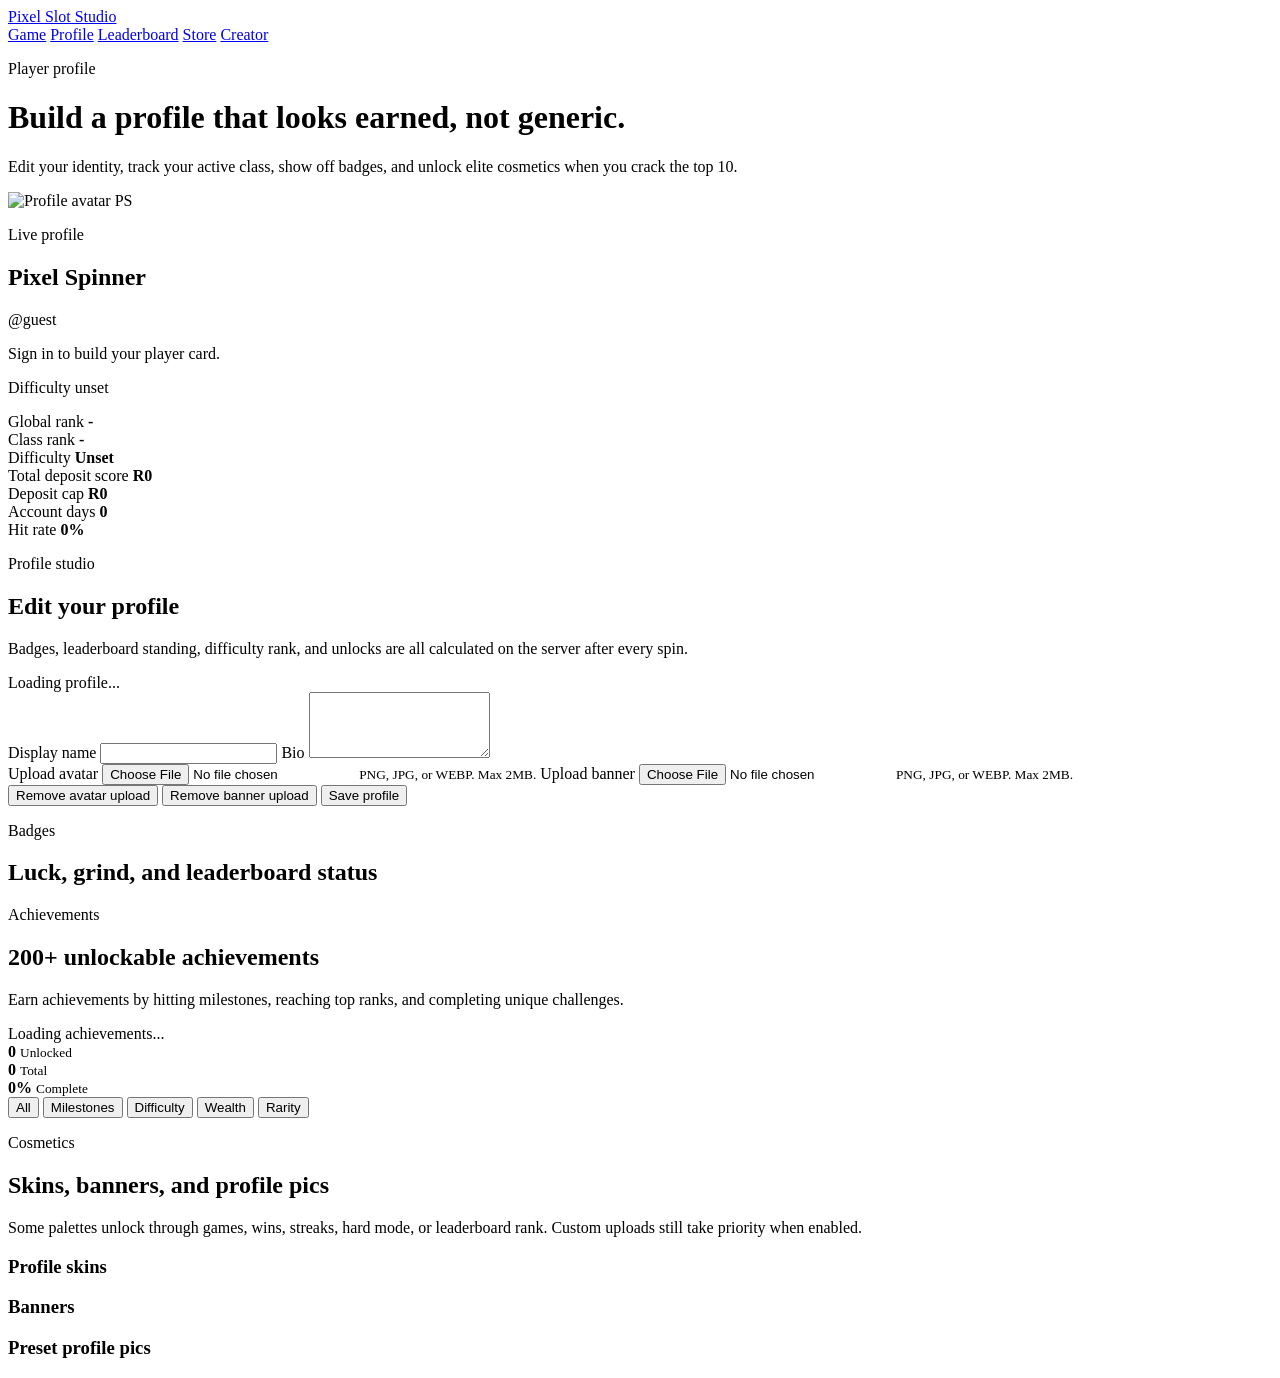
==== web/profile.html @ 4645d247 "feat(game): add difficulty-based progression system with Easy, Medium, and Hard modes Introduce thre" ====
<!DOCTYPE html>
<html lang="en">
  <head>
    <meta charset="UTF-8" />
    <meta name="viewport" content="width=device-width, initial-scale=1.0" />
    <title>Profile | Pixel Slot Studio</title>
    <link rel="icon" href="/favicon.svg" type="image/svg+xml" />
    <link rel="stylesheet" href="/styles.css" />
  </head>
  <body>
    <div class="app-shell">
      <header class="hero hero--compact">
        <nav class="topbar">
          <a class="brandmark" href="/">Pixel Slot Studio</a>
          <div class="topbar__links">
            <a class="topbar__link" href="/">Game</a>
            <a class="topbar__link topbar__link--active" href="/profile">Profile</a>
            <a class="topbar__link" href="/leaderboard">Leaderboard</a>
            <a class="topbar__link" href="/store">Store</a>
            <a class="topbar__link" href="/creator">Creator</a>
          </div>
        </nav>

        <div class="hero__copy">
          <p class="eyebrow">Player profile</p>
          <h1>Build a profile that looks earned, not generic.</h1>
          <p class="hero__text">
            Edit your identity, track your active class, show off badges, and unlock elite cosmetics when you crack the top 10.
          </p>
        </div>
        <div class="hero__orbs" aria-hidden="true">
          <span class="orb orb--blue"></span>
          <span class="orb orb--green"></span>
          <span class="orb orb--peach"></span>
        </div>
      </header>

      <main class="profile-layout">
        <section class="panel profile-showcase">
          <div class="profile-banner banner-theme-aurora" id="profile-banner">
            <div class="profile-banner__overlay"></div>
            <div class="profile-card skin-theme-skyline" id="profile-card">
              <div class="profile-avatar avatar-theme-orbit" id="profile-avatar">
                <img id="profile-avatar-image" class="profile-avatar__image is-hidden" alt="Profile avatar" />
                <span id="profile-avatar-initials">PS</span>
              </div>
              <div class="profile-copy">
                <p class="panel__eyebrow">Live profile</p>
                <h2 id="profile-display-name">Pixel Spinner</h2>
                <p class="profile-copy__handle" id="profile-username">@guest</p>
                <p class="profile-copy__bio" id="profile-bio">Sign in to build your player card.</p>
                <p class="profile-copy__meta" id="profile-mode-meta">Difficulty unset</p>
              </div>
            </div>
          </div>

          <div class="profile-meta-grid">
            <article class="stat-card">
              <span class="stat-card__label">Global rank</span>
              <strong id="rank-global">-</strong>
            </article>
            <article class="stat-card">
              <span class="stat-card__label">Class rank</span>
              <strong id="rank-mode">-</strong>
            </article>
            <article class="stat-card">
              <span class="stat-card__label">Difficulty</span>
              <strong id="profile-difficulty">Unset</strong>
            </article>
            <article class="stat-card">
              <span class="stat-card__label">Total deposit score</span>
              <strong id="profile-total-deposit">R0</strong>
            </article>
            <article class="stat-card">
              <span class="stat-card__label">Deposit cap</span>
              <strong id="profile-deposit-cap">R0</strong>
            </article>
            <article class="stat-card">
              <span class="stat-card__label">Account days</span>
              <strong id="account-days">0</strong>
            </article>
            <article class="stat-card">
              <span class="stat-card__label">Hit rate</span>
              <strong id="profile-hit-rate">0%</strong>
            </article>
          </div>
        </section>

        <section class="panel profile-panel">
          <div class="panel__header">
            <div>
              <p class="panel__eyebrow">Profile studio</p>
              <h2>Edit your profile</h2>
              <p class="panel__subtext">Badges, leaderboard standing, difficulty rank, and unlocks are all calculated on the server after every spin.</p>
            </div>
            <div class="status-pill" id="profile-status">Loading profile...</div>
          </div>

          <form id="profile-form" class="profile-form">
            <div class="profile-edit-grid">
              <label class="field">
                <span>Display name</span>
                <input id="display-name-input" type="text" maxlength="32" />
              </label>
              <label class="field">
                <span>Bio</span>
                <textarea id="bio-input" rows="4" maxlength="240"></textarea>
              </label>
            </div>

            <div class="upload-grid">
              <label class="field">
                <span>Upload avatar</span>
                <input id="avatar-upload-input" type="file" accept="image/png,image/jpeg,image/webp" />
                <small class="field__hint">PNG, JPG, or WEBP. Max 2MB.</small>
              </label>
              <label class="field">
                <span>Upload banner</span>
                <input id="banner-upload-input" type="file" accept="image/png,image/jpeg,image/webp" />
                <small class="field__hint">PNG, JPG, or WEBP. Max 2MB.</small>
              </label>
            </div>

            <div class="profile-action-row">
              <button id="clear-avatar-button" class="button button--ghost" type="button">Remove avatar upload</button>
              <button id="clear-banner-button" class="button button--ghost" type="button">Remove banner upload</button>
              <button class="button button--primary" type="submit">Save profile</button>
            </div>
          </form>
        </section>

        <section class="panel profile-panel">
          <div class="panel__header">
            <div>
              <p class="panel__eyebrow">Badges</p>
              <h2>Luck, grind, and leaderboard status</h2>
            </div>
          </div>
          <div id="badge-grid" class="badge-grid"></div>
        </section>

        <section class="panel profile-panel">
          <div class="panel__header">
            <div>
              <p class="panel__eyebrow">Achievements</p>
              <h2>200+ unlockable achievements</h2>
              <p class="panel__subtext">Earn achievements by hitting milestones, reaching top ranks, and completing unique challenges.</p>
            </div>
            <div class="status-pill" id="achievement-status">Loading achievements...</div>
          </div>
          
          <div class="profile-achievements__summary">
            <div class="profile-achievements__stat">
              <strong id="achievements-unlocked">0</strong>
              <small>Unlocked</small>
            </div>
            <div class="profile-achievements__stat">
              <strong id="achievements-total">0</strong>
              <small>Total</small>
            </div>
            <div class="profile-achievements__stat">
              <strong id="achievements-progress">0%</strong>
              <small>Complete</small>
            </div>
          </div>

          <div class="achievement-filters">
            <button class="achievement-filter is-active" data-filter="all">All</button>
            <button class="achievement-filter" data-filter="milestone">Milestones</button>
            <button class="achievement-filter" data-filter="difficulty">Difficulty</button>
            <button class="achievement-filter" data-filter="wealth">Wealth</button>
            <button class="achievement-filter" data-filter="rarity">Rarity</button>
          </div>

          <div id="achievement-grid" class="achievement-grid"></div>
        </section>

        <section class="panel profile-panel">
          <div class="panel__header">
            <div>
              <p class="panel__eyebrow">Cosmetics</p>
              <h2>Skins, banners, and profile pics</h2>
              <p class="panel__subtext">Some palettes unlock through games, wins, streaks, hard mode, or leaderboard rank. Custom uploads still take priority when enabled.</p>
            </div>
          </div>

          <div class="cosmetic-section">
            <div class="cosmetic-section__header">
              <h3>Profile skins</h3>
            </div>
            <div id="skin-options" class="cosmetic-grid"></div>
          </div>

          <div class="cosmetic-section">
            <div class="cosmetic-section__header">
              <h3>Banners</h3>
            </div>
            <div id="banner-options" class="cosmetic-grid"></div>
          </div>

          <div class="cosmetic-section">
            <div class="cosmetic-section__header">
              <h3>Preset profile pics</h3>
            </div>
            <div id="avatar-options" class="cosmetic-grid"></div>
          </div>
        </section>
      </main>
    </div>

    <script src="/theme.js" defer></script>
    <script src="/profile.js" defer></script>
  </body>
</html>
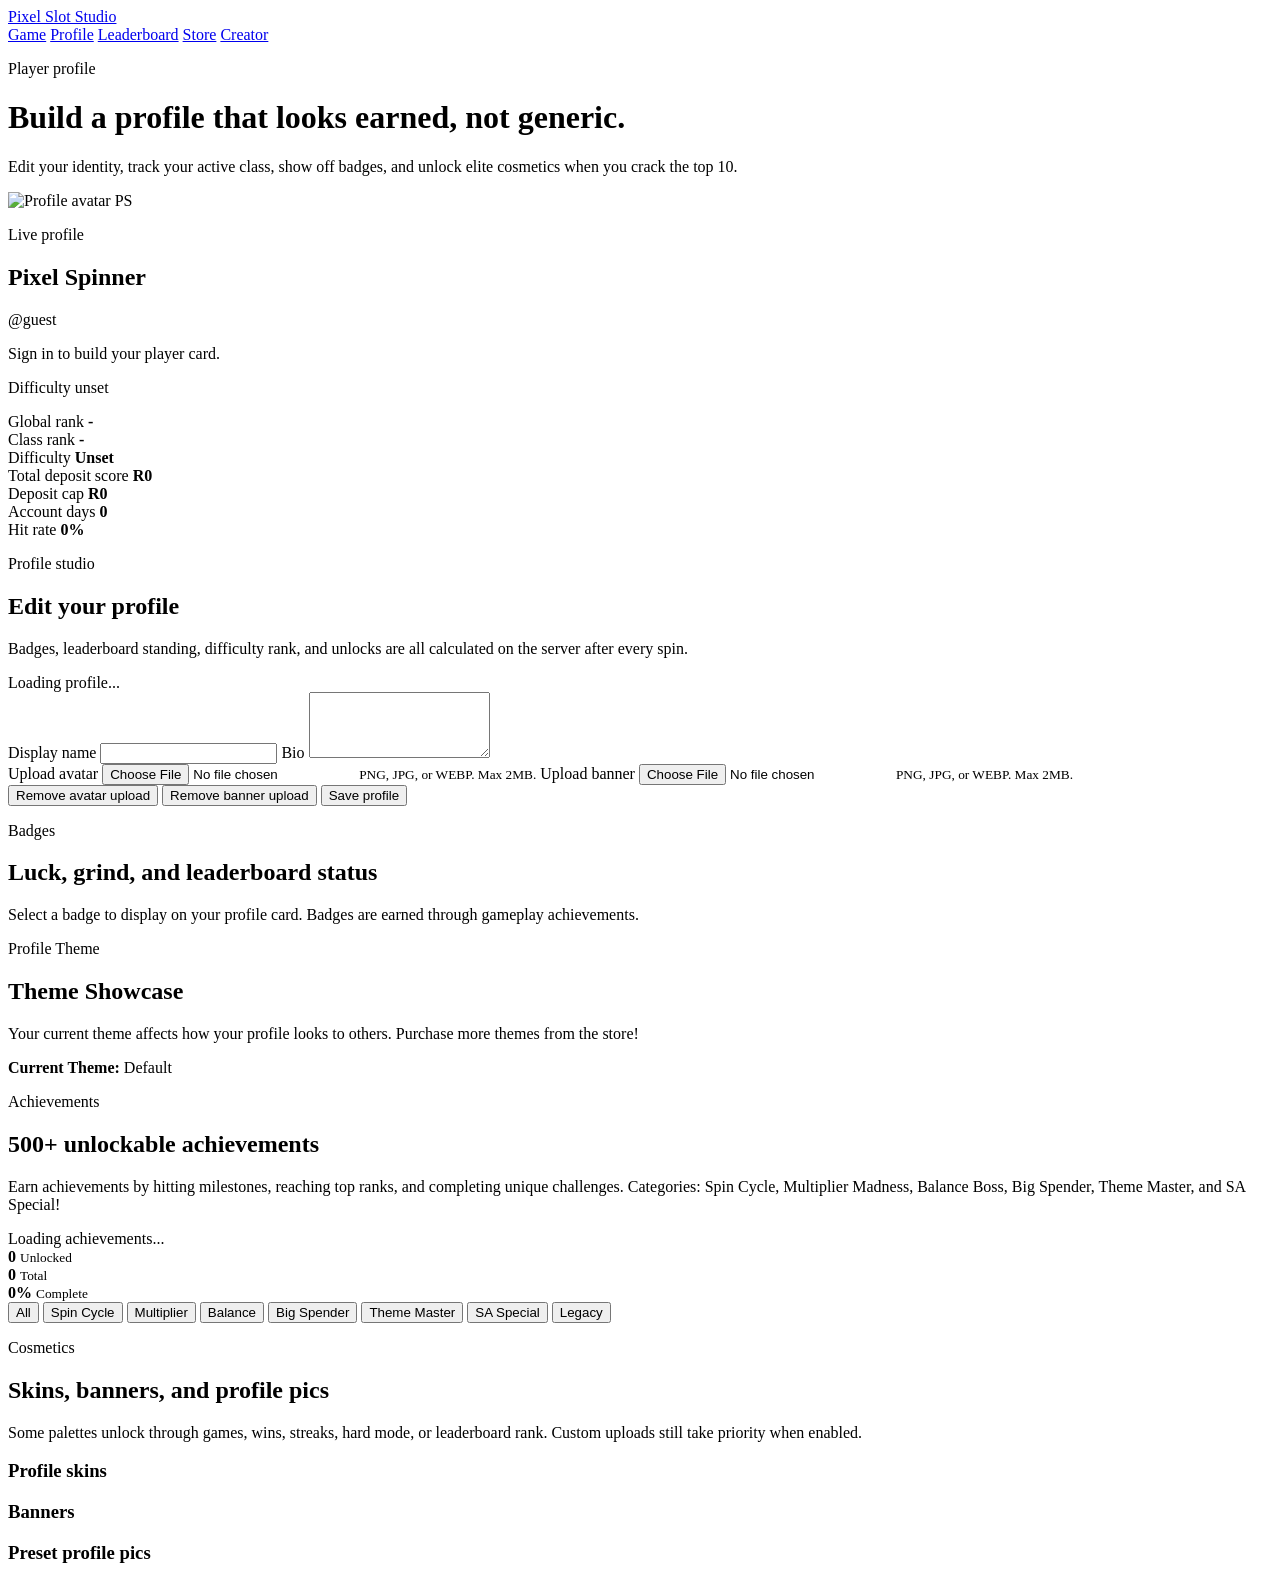
==== commit d75dcf16: "feat: add profile badges, 500+ achievements, auto-spin, turbo mode, and theme system Add comprehensi" ====
--- a/web/profile.html
+++ b/web/profile.html
@@ -134,17 +134,41 @@
             <div>
               <p class="panel__eyebrow">Badges</p>
               <h2>Luck, grind, and leaderboard status</h2>
+              <p class="panel__subtext">Select a badge to display on your profile card. Badges are earned through gameplay achievements.</p>
             </div>
           </div>
           <div id="badge-grid" class="badge-grid"></div>
+          <div id="badge-selector" class="badge-selector" style="display: none;">
+            <label class="field">
+              <span>Display badge on profile:</span>
+              <select id="selected-badge-input">
+                <option value="">None</option>
+              </select>
+            </label>
+          </div>
+        </section>
+
+        <section class="panel profile-panel">
+          <div class="panel__header">
+            <div>
+              <p class="panel__eyebrow">Profile Theme</p>
+              <h2>Theme Showcase</h2>
+              <p class="panel__subtext">Your current theme affects how your profile looks to others. Purchase more themes from the store!</p>
+            </div>
+          </div>
+          <div id="owned-themes-grid" class="cosmetic-grid"></div>
+          <div class="profile-theme-current">
+            <strong>Current Theme:</strong>
+            <span id="current-theme-name">Default</span>
+          </div>
         </section>
 
         <section class="panel profile-panel">
           <div class="panel__header">
             <div>
               <p class="panel__eyebrow">Achievements</p>
-              <h2>200+ unlockable achievements</h2>
-              <p class="panel__subtext">Earn achievements by hitting milestones, reaching top ranks, and completing unique challenges.</p>
+              <h2>500+ unlockable achievements</h2>
+              <p class="panel__subtext">Earn achievements by hitting milestones, reaching top ranks, and completing unique challenges. Categories: Spin Cycle, Multiplier Madness, Balance Boss, Big Spender, Theme Master, and SA Special!</p>
             </div>
             <div class="status-pill" id="achievement-status">Loading achievements...</div>
           </div>
@@ -166,10 +190,13 @@
 
           <div class="achievement-filters">
             <button class="achievement-filter is-active" data-filter="all">All</button>
-            <button class="achievement-filter" data-filter="milestone">Milestones</button>
-            <button class="achievement-filter" data-filter="difficulty">Difficulty</button>
-            <button class="achievement-filter" data-filter="wealth">Wealth</button>
-            <button class="achievement-filter" data-filter="rarity">Rarity</button>
+            <button class="achievement-filter" data-filter="spin_cycle">Spin Cycle</button>
+            <button class="achievement-filter" data-filter="multiplier">Multiplier</button>
+            <button class="achievement-filter" data-filter="balance">Balance</button>
+            <button class="achievement-filter" data-filter="spending">Big Spender</button>
+            <button class="achievement-filter" data-filter="themes">Theme Master</button>
+            <button class="achievement-filter" data-filter="sa_special">SA Special</button>
+            <button class="achievement-filter" data-filter="milestone">Legacy</button>
           </div>
 
           <div id="achievement-grid" class="achievement-grid"></div>
